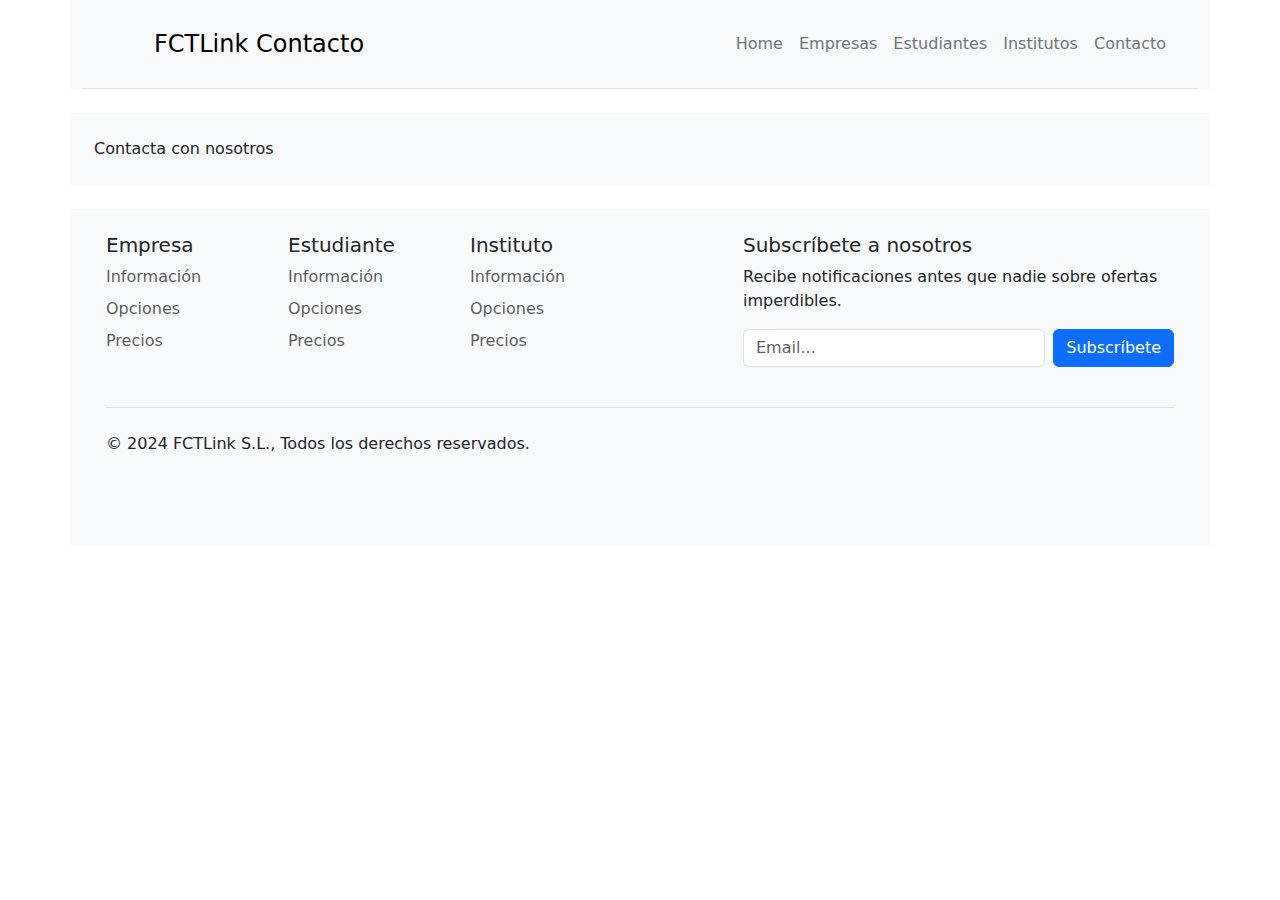
==== pages/contacto.html @ a67cea95 "Enlaces añadidos" ====
<!DOCTYPE html>
<html lang="en">
<head>
    <meta charset="UTF-8">
    <meta name="viewport" content="width=device-width, initial-scale=1.0">
    <title>FCTLink Contacto</title>

    <!-- Bootstrap CSS -->
    <link href="https://cdn.jsdelivr.net/npm/bootstrap@5.3.3/dist/css/bootstrap.min.css" rel="stylesheet" integrity="sha384-QWTKZyjpPEjISv5WaRU9OFeRpok6YctnYmDr5pNlyT2bRjXh0JMhjY6hW+ALEwIH" crossorigin="anonymous">
    <script defer src="https://cdn.jsdelivr.net/npm/bootstrap@5.3.3/dist/js/bootstrap.bundle.min.js" integrity="sha384-YvpcrYf0tY3lHB60NNkmXc5s9fDVZLESaAA55NDzOxhy9GkcIdslK1eN7N6jIeHz" crossorigin="anonymous"></script>
    <!-- Bootstrap Scripts -->
    <script src="https://cdn.jsdelivr.net/npm/@popperjs/core@2.11.8/dist/umd/popper.min.js" integrity="sha384-I7E8VVD/ismYTF4hNIPjVp/Zjvgyol6VFvRkX/vR+Vc4jQkC+hVqc2pM8ODewa9r" crossorigin="anonymous"></script>
    <script src="https://cdn.jsdelivr.net/npm/bootstrap@5.3.3/dist/js/bootstrap.min.js" integrity="sha384-0pUGZvbkm6XF6gxjEnlmuGrJXVbNuzT9qBBavbLwCsOGabYfZo0T0to5eqruptLy" crossorigin="anonymous"></script>

</head>

<body>

    <div class="container bg-light">
        <header class="d-flex flex-wrap justify-content-center p-4 mb-4 border-bottom sticky-top bg-light">
            <a href="/" class="d-flex align-items-center mb-3 mb-md-0 me-md-auto link-body-emphasis text-decoration-none">
                <svg class="bi me-2" width="40" height="32"><use xlink:href="#bootstrap"></use></svg>
                <span class="fs-4">FCTLink Contacto</span>
            </a>
        
            <ul class="nav nav-pills">
                <li><a href="../index.html" class="nav-link px-2 text-secondary">Home</a></li>
                <li><a href="./empresa.html" class="nav-link px-2 text-secondary">Empresas</a></li>
                <li><a href="./estudiante.html" class="nav-link px-2 text-secondary">Estudiantes</a></li>
                <li><a href="./instituto.html" class="nav-link px-2 text-secondary">Institutos</a></li>
                <li><a href="#" class="nav-link px-2 text-secondary">Contacto</a></li>
            </ul>
        </header>
    </div>

    <!-- Sección principal empresas -->
    <div class="container bg-light p-4">      

        Contacta con nosotros

	</div>

    <!-- Ejemplo footer desde https://getbootstrap.com/docs/5.3/examples/footers/ -->
    <!-- Hay que cambiar solo los enlaces -->
    <div class="container bg-light">
        <footer class="p-4 mt-4">

            <div class="row">

                <div class="col-6 col-md-2 mb-3">
                    <h5>Empresa</h5>
                    <ul class="nav flex-column">
                    <li class="nav-item mb-2"><a href="./empresa.html#informacion" class="nav-link p-0 text-body-secondary">Información</a></li>
                    <li class="nav-item mb-2"><a href="./empresa.html#opciones" class="nav-link p-0 text-body-secondary">Opciones</a></li>
                    <li class="nav-item mb-2"><a href="./empresa.html#precios" class="nav-link p-0 text-body-secondary">Precios</a></li>
                    </ul>
                </div>
            
                <div class="col-6 col-md-2 mb-3">
                    <h5>Estudiante</h5>
                    <ul class="nav flex-column">
                        <li class="nav-item mb-2"><a href="./estudiante.html#informacion" class="nav-link p-0 text-body-secondary">Información</a></li>
                        <li class="nav-item mb-2"><a href="./estudiante.html#opciones" class="nav-link p-0 text-body-secondary">Opciones</a></li>
                        <li class="nav-item mb-2"><a href="./estudiante.html#precios" class="nav-link p-0 text-body-secondary">Precios</a></li>
                    </ul>
                </div>
            
                <div class="col-6 col-md-2 mb-3">
                    <h5>Instituto</h5>
                    <ul class="nav flex-column">
                        <li class="nav-item mb-2"><a href="./instituto.html#informacion" class="nav-link p-0 text-body-secondary">Información</a></li>
                        <li class="nav-item mb-2"><a href="./instituto.html#opciones" class="nav-link p-0 text-body-secondary">Opciones</a></li>
                        <li class="nav-item mb-2"><a href="./instituto.html##precios" class="nav-link p-0 text-body-secondary">Precios</a></li>
                    </ul>
                </div>
            
                <div class="col-md-5 offset-md-1 mb-3">
                    <form>
                    <h5>Subscríbete a nosotros</h5>
                    <p>Recibe notificaciones antes que nadie sobre ofertas imperdibles.</p>
                    <div class="d-flex flex-column flex-sm-row w-100 gap-2">
                        <label for="newsletter1" class="visually-hidden">Email...</label>
                        <input id="newsletter1" type="text" class="form-control" placeholder="Email...">
                        <button class="btn btn-primary" type="button">Subscríbete</button>
                    </div>
                    </form>
                </div>
                
            </div>
        
            <div class="d-flex flex-column flex-sm-row justify-content-between py-4 my-4 border-top">
            <p>© 2024 FCTLink S.L., Todos los derechos reservados.</p>
            <ul class="list-unstyled d-flex">
                <li class="ms-3"><a class="link-body-emphasis" href="#"><svg class="bi" width="24" height="24"><use xlink:href="#twitter"></use></svg></a></li>
                <li class="ms-3"><a class="link-body-emphasis" href="#"><svg class="bi" width="24" height="24"><use xlink:href="#instagram"></use></svg></a></li>
                <li class="ms-3"><a class="link-body-emphasis" href="#"><svg class="bi" width="24" height="24"><use xlink:href="#facebook"></use></svg></a></li>
            </ul>
            </div>
        </footer>

    </div>

</body>
</html>
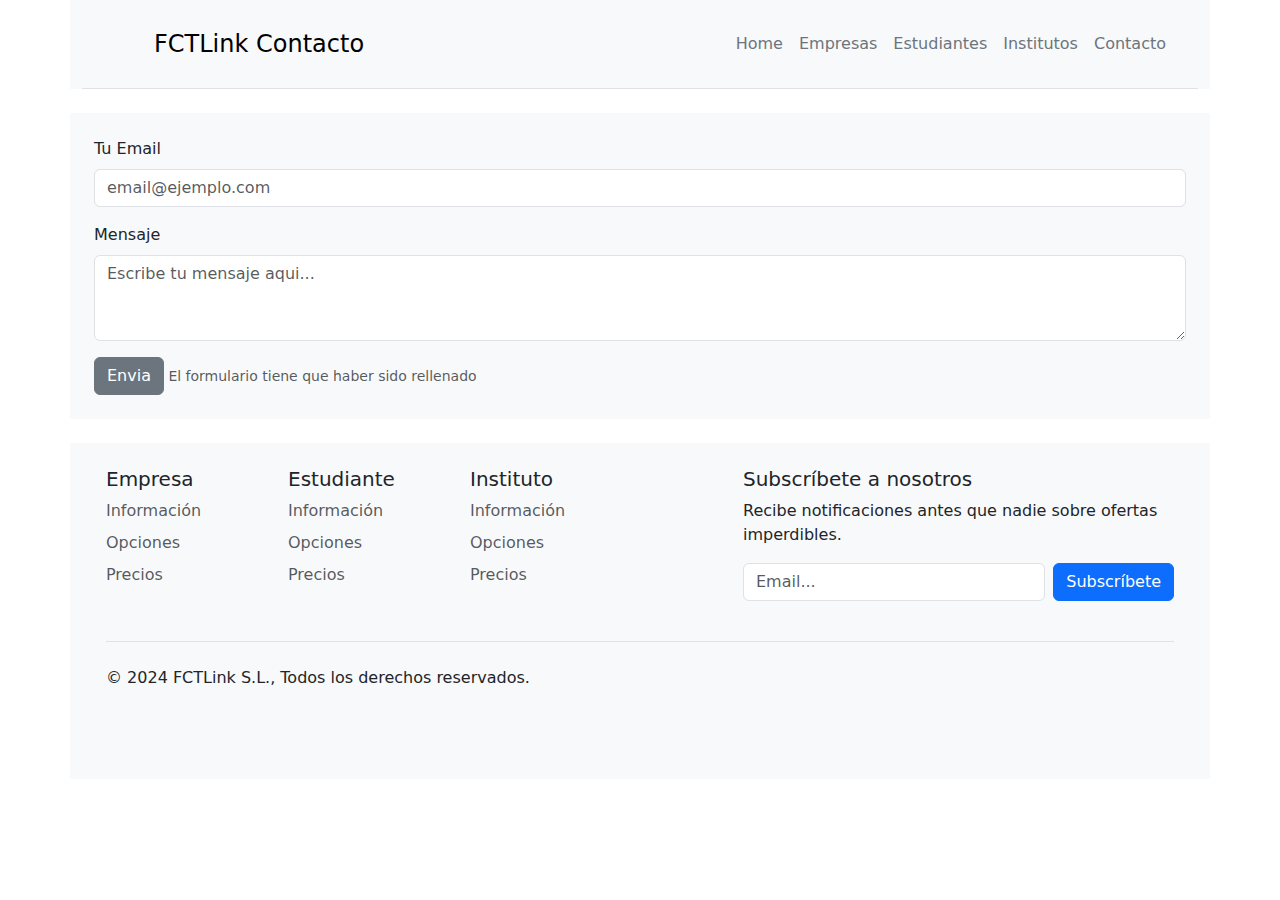
==== commit f81fae20: "Funcionalidades añadidas" ====
--- a/pages/contacto.html
+++ b/pages/contacto.html
@@ -36,7 +36,17 @@
     <!-- Sección principal empresas -->
     <div class="container bg-light p-4">      
 
-        Contacta con nosotros
+        <form>
+            <div class="mb-3">
+                <label for="exampleFormControlInput1" class="form-label">Tu Email</label>
+                <input type="email" class="form-control" id="exampleFormControlInput1" placeholder="email@ejemplo.com" pattern="^[\w-\.]+@([\w-]+\.)+[\w-]{2,4}$">
+            </div>
+            <div class="mb-3">
+                <label for="exampleFormControlTextarea1" class="form-label">Mensaje</label>
+                <textarea class="form-control" id="exampleFormControlTextarea1" rows="3" placeholder="Escribe tu mensaje aqui..."></textarea>
+            </div>
+            <button type="submit" class="btn btn-secondary">Envia</button><small class="text-muted"> El formulario tiene que haber sido rellenado</small>
+        </form>
 
 	</div>
 
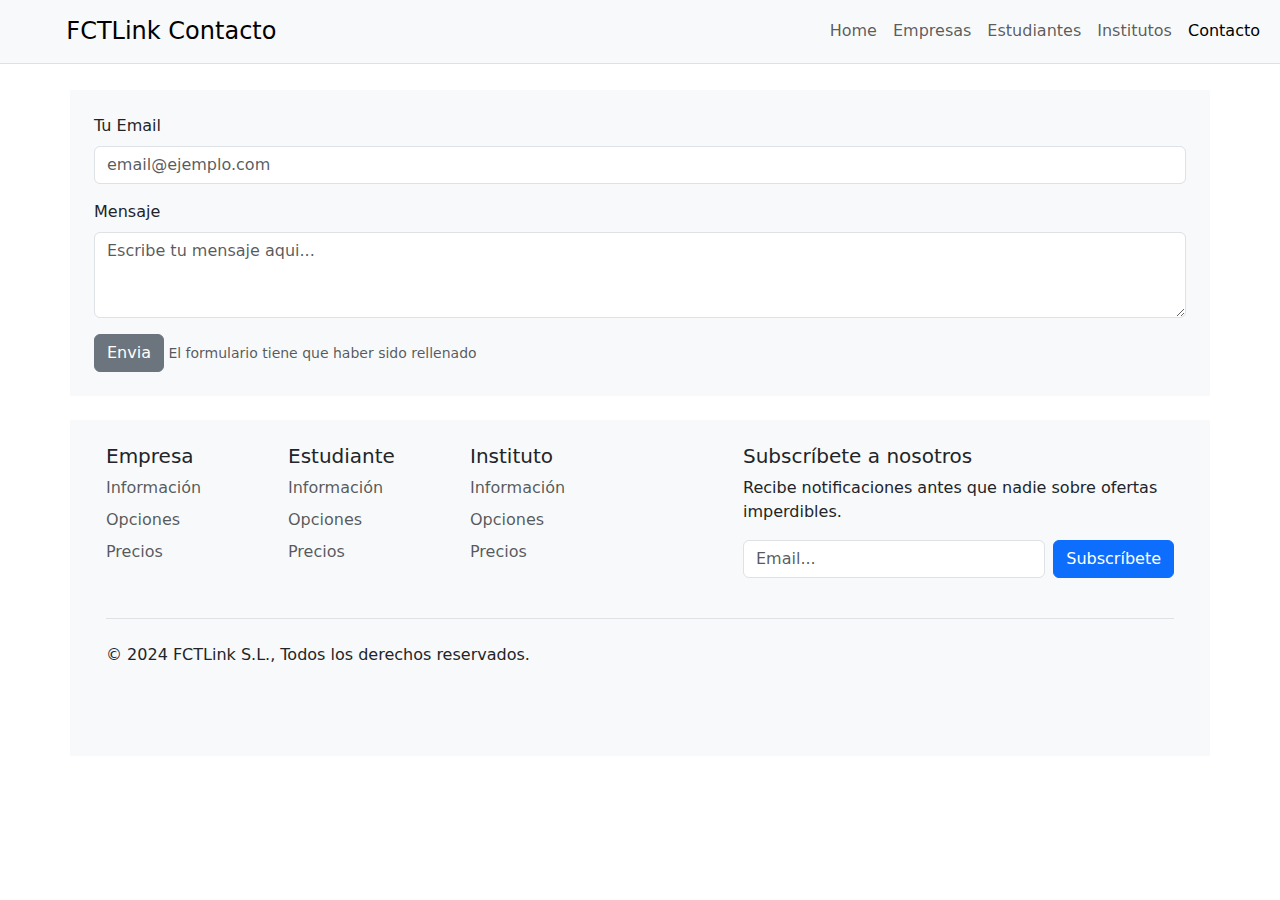
==== commit a48dee48: "imagenes y enlaces añadidos" ====
--- a/pages/contacto.html
+++ b/pages/contacto.html
@@ -12,26 +12,33 @@
     <script src="https://cdn.jsdelivr.net/npm/@popperjs/core@2.11.8/dist/umd/popper.min.js" integrity="sha384-I7E8VVD/ismYTF4hNIPjVp/Zjvgyol6VFvRkX/vR+Vc4jQkC+hVqc2pM8ODewa9r" crossorigin="anonymous"></script>
     <script src="https://cdn.jsdelivr.net/npm/bootstrap@5.3.3/dist/js/bootstrap.min.js" integrity="sha384-0pUGZvbkm6XF6gxjEnlmuGrJXVbNuzT9qBBavbLwCsOGabYfZo0T0to5eqruptLy" crossorigin="anonymous"></script>
 
+    <!-- Nuesto CSS -->
+    <link rel="stylesheet" href="../style.css">
+
 </head>
 
 <body>
 
-    <div class="container bg-light">
-        <header class="d-flex flex-wrap justify-content-center p-4 mb-4 border-bottom sticky-top bg-light">
-            <a href="/" class="d-flex align-items-center mb-3 mb-md-0 me-md-auto link-body-emphasis text-decoration-none">
+    <nav class="navbar navbar-expand-lg navbar-light bg-light fixed-top border-bottom">
+        <div class="container-fluid">
+            <a class="navbar-brand" href="/">
                 <svg class="bi me-2" width="40" height="32"><use xlink:href="#bootstrap"></use></svg>
                 <span class="fs-4">FCTLink Contacto</span>
             </a>
-        
-            <ul class="nav nav-pills">
-                <li><a href="../index.html" class="nav-link px-2 text-secondary">Home</a></li>
-                <li><a href="./empresa.html" class="nav-link px-2 text-secondary">Empresas</a></li>
-                <li><a href="./estudiante.html" class="nav-link px-2 text-secondary">Estudiantes</a></li>
-                <li><a href="./instituto.html" class="nav-link px-2 text-secondary">Institutos</a></li>
-                <li><a href="#" class="nav-link px-2 text-secondary">Contacto</a></li>
-            </ul>
-        </header>
-    </div>
+            <button class="navbar-toggler" type="button" data-bs-toggle="collapse" data-bs-target="#navbarNav" aria-controls="navbarNav" aria-expanded="false" aria-label="Toggle navigation">
+                <span class="navbar-toggler-icon"></span>
+            </button>
+            <div class="collapse navbar-collapse" id="navbarNav">
+                <ul class="navbar-nav ms-auto">
+                <li class="nav-item"><a class="nav-link" href="../index.html">Home</a></li>
+                <li class="nav-item"><a class="nav-link" href="./empresa.html">Empresas</a></li>
+                <li class="nav-item"><a class="nav-link" href="./estudiante.html">Estudiantes</a></li>
+                <li class="nav-item"><a class="nav-link" href="./instituto.html">Institutos</a></li>
+                <li class="nav-item"><a class="nav-link active" aria-current="page" href="#">Contacto</a></li>
+                </ul>
+            </div>
+        </div>
+    </nav>
 
     <!-- Sección principal empresas -->
     <div class="container bg-light p-4">      
--- a/style.css
+++ b/style.css
@@ -0,0 +1,7 @@
+body {
+    margin-top: 90px;
+}
+
+.container-custom {
+    margin-bottom: 100px;
+}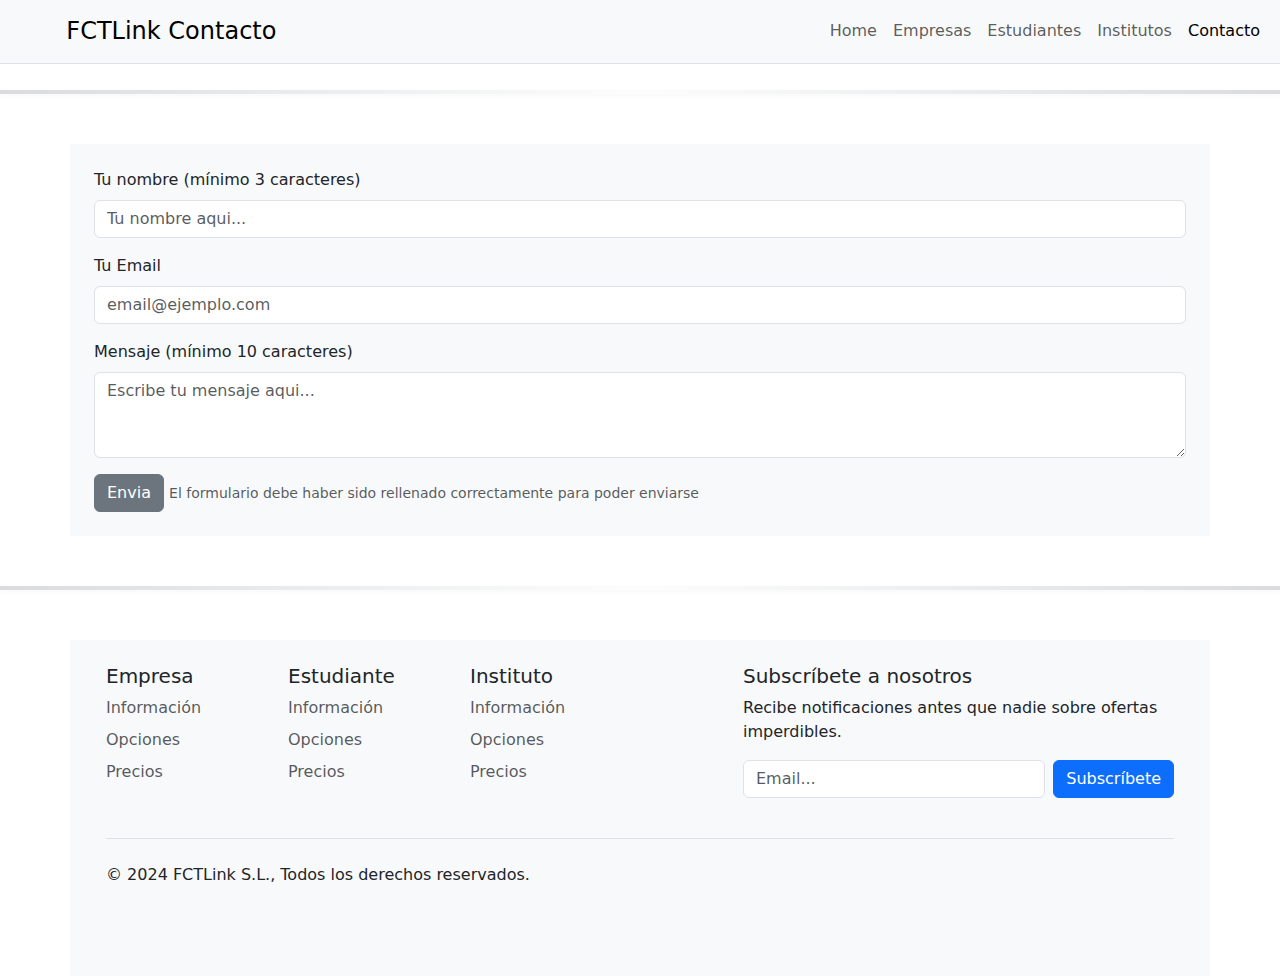
==== commit e6ece16b: "form check y logo añadido" ====
--- a/pages/contacto.html
+++ b/pages/contacto.html
@@ -12,13 +12,17 @@
     <script src="https://cdn.jsdelivr.net/npm/@popperjs/core@2.11.8/dist/umd/popper.min.js" integrity="sha384-I7E8VVD/ismYTF4hNIPjVp/Zjvgyol6VFvRkX/vR+Vc4jQkC+hVqc2pM8ODewa9r" crossorigin="anonymous"></script>
     <script src="https://cdn.jsdelivr.net/npm/bootstrap@5.3.3/dist/js/bootstrap.min.js" integrity="sha384-0pUGZvbkm6XF6gxjEnlmuGrJXVbNuzT9qBBavbLwCsOGabYfZo0T0to5eqruptLy" crossorigin="anonymous"></script>
 
-    <!-- Nuesto CSS -->
+    <!-- Nuestro CSS -->
     <link rel="stylesheet" href="../style.css">
+
+    <!-- Nuestro JavaScript -->
+     <script defer src="../scripts.js"></script>
 
 </head>
 
 <body>
 
+    <!-- Header -->
     <nav class="navbar navbar-expand-lg navbar-light bg-light fixed-top border-bottom">
         <div class="container-fluid">
             <a class="navbar-brand" href="/">
@@ -40,25 +44,51 @@
         </div>
     </nav>
 
-    <!-- Sección principal empresas -->
+
+    <hr class="separator">
+
+
+    <!-- Sección principal contacto -->
     <div class="container bg-light p-4">      
 
-        <form>
+        <form id="contact-form">
             <div class="mb-3">
-                <label for="exampleFormControlInput1" class="form-label">Tu Email</label>
-                <input type="email" class="form-control" id="exampleFormControlInput1" placeholder="email@ejemplo.com" pattern="^[\w-\.]+@([\w-]+\.)+[\w-]{2,4}$">
+                <label class="form-label">Tu nombre (mínimo 3 caracteres)</label>
+                <input required type="text" class="form-control" id="contact-name" placeholder="Tu nombre aqui..." minlength="3" maxlength="50">
             </div>
             <div class="mb-3">
-                <label for="exampleFormControlTextarea1" class="form-label">Mensaje</label>
-                <textarea class="form-control" id="exampleFormControlTextarea1" rows="3" placeholder="Escribe tu mensaje aqui..."></textarea>
+                <label class="form-label">Tu Email</label>
+                <input required type="email" class="form-control" id="contact-email" placeholder="email@ejemplo.com">
             </div>
-            <button type="submit" class="btn btn-secondary">Envia</button><small class="text-muted"> El formulario tiene que haber sido rellenado</small>
+            <div class="mb-3">
+                <label class="form-label">Mensaje (mínimo 10 caracteres)</label>
+                <textarea required class="form-control" id="contact-message" rows="3" placeholder="Escribe tu mensaje aqui..." minlength="10" maxlength="500"></textarea>
+            </div>
+            <button type="submit" class="btn btn-secondary" id="contact-submit">Envia</button>
+            <small class="text-muted" id="submit-validation-message"> El formulario debe haber sido rellenado correctamente para poder enviarse</small>
         </form>
 
 	</div>
 
-    <!-- Ejemplo footer desde https://getbootstrap.com/docs/5.3/examples/footers/ -->
-    <!-- Hay que cambiar solo los enlaces -->
+    <!-- Toast, oculto por defecto, se muestra cuando el usuario envia el formulario (https://getbootstrap.com/docs/5.3/components/toasts/) -->
+    <div class="toast-container position-fixed bottom-0 end-0 p-3">
+        <div id="toast" class="toast" role="alert" aria-live="assertive" aria-atomic="true">
+            <div class="toast-header">
+                <img src="../static/logo.png" height="30" width="30" class="rounded me-2" alt="FCTLink logo">
+                <strong class="me-auto">FCTLink</strong>
+                <small>Justo ahora</small>
+                <button type="button" class="btn-close" data-bs-dismiss="toast" aria-label="Close"></button>
+            </div>
+            <div class="toast-body">
+                El formulario ha sido enviado correctamente. Gracias por contactar con nosotros.
+            </div>
+        </div>
+    </div>
+
+    <hr class="separator">
+
+
+    <!-- Footer desde https://getbootstrap.com/docs/5.3/examples/footers/ -->
     <div class="container bg-light">
         <footer class="p-4 mt-4">
 
--- a/style.css
+++ b/style.css
@@ -2,6 +2,15 @@
     margin-top: 90px;
 }
 
-.container-custom {
-    margin-bottom: 100px;
+/* Custom styles for the separator */
+.separator {
+    border: 0;
+    height: 4px;
+    background: linear-gradient(to left, #6c757d, #f8f9fa, #6c757d);
+    box-shadow: 0 2px 5px rgba(0, 0, 0, 0.1);
+    margin: 30px 0;
+    position: relative;
+    /* Separación de arriba y abajo */
+    margin-top: 50px;
+    margin-bottom: 50px;
 }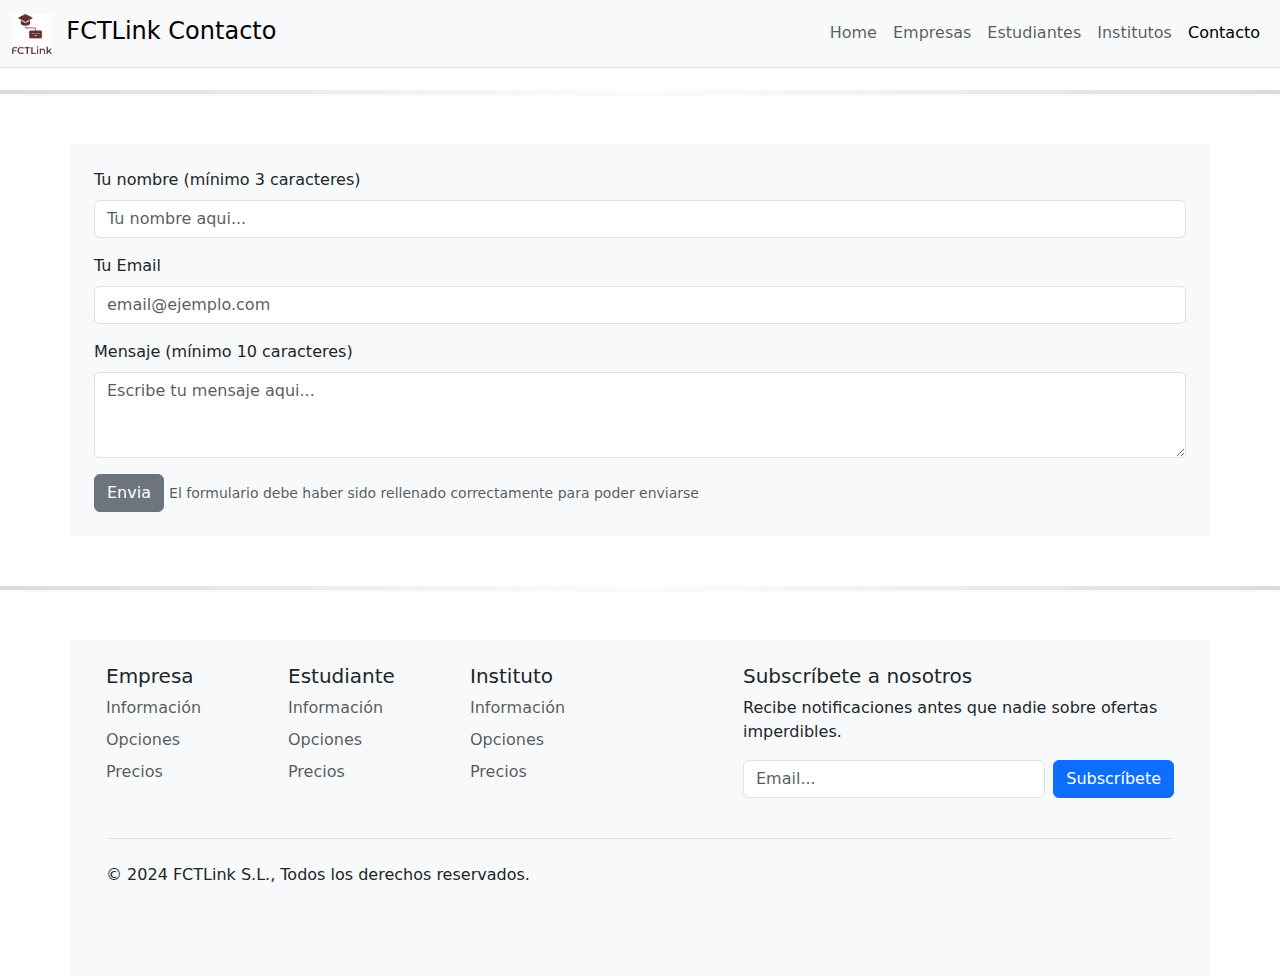
==== commit 5585f44f: "a" ====
--- a/pages/contacto.html
+++ b/pages/contacto.html
@@ -26,7 +26,7 @@
     <nav class="navbar navbar-expand-lg navbar-light bg-light fixed-top border-bottom">
         <div class="container-fluid">
             <a class="navbar-brand" href="/">
-                <svg class="bi me-2" width="40" height="32"><use xlink:href="#bootstrap"></use></svg>
+                <img src="../static/logo.png" width="40" height="40" class="me-2 bi" alt="FCTLink Logo">
                 <span class="fs-4">FCTLink Contacto</span>
             </a>
             <button class="navbar-toggler" type="button" data-bs-toggle="collapse" data-bs-target="#navbarNav" aria-controls="navbarNav" aria-expanded="false" aria-label="Toggle navigation">
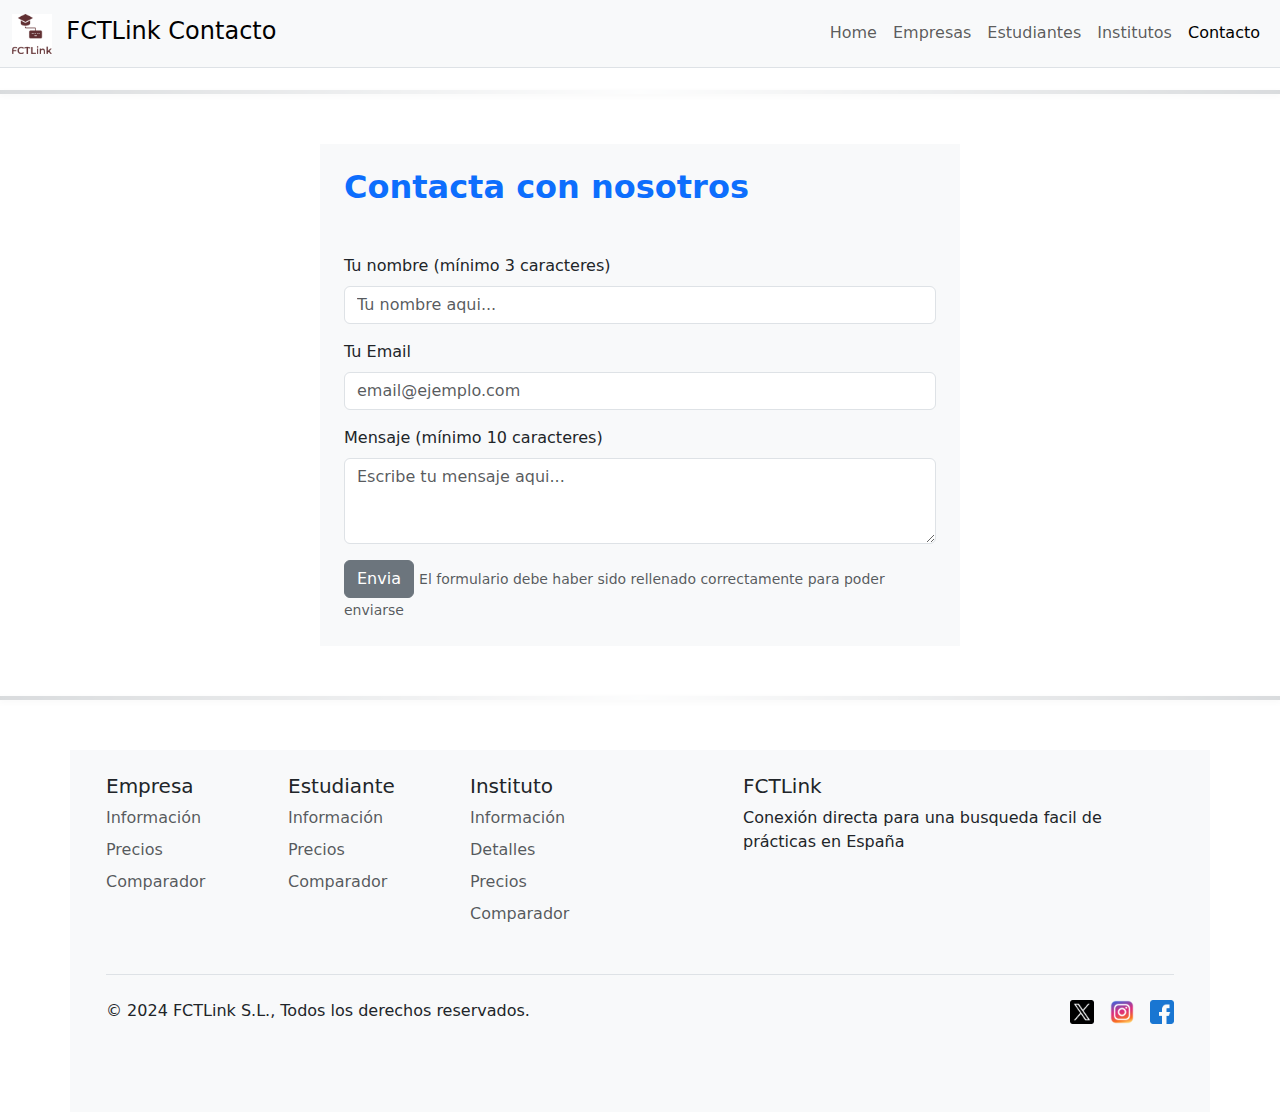
==== commit d69924d1: "Casi acabada" ====
--- a/pages/contacto.html
+++ b/pages/contacto.html
@@ -16,7 +16,7 @@
     <link rel="stylesheet" href="../style.css">
 
     <!-- Nuestro JavaScript -->
-     <script defer src="../scripts.js"></script>
+    <script defer src="../scripts.js"></script>
 
 </head>
 
@@ -49,7 +49,8 @@
 
 
     <!-- Sección principal contacto -->
-    <div class="container bg-light p-4">      
+    <div class="container bg-light p-4 w-50 mx-auto">   
+        <h2 class="fw-bold mb-3 text-primary mb-5">Contacta con nosotros</h2>   
 
         <form id="contact-form">
             <div class="mb-3">
@@ -97,9 +98,9 @@
                 <div class="col-6 col-md-2 mb-3">
                     <h5>Empresa</h5>
                     <ul class="nav flex-column">
-                    <li class="nav-item mb-2"><a href="./empresa.html#informacion" class="nav-link p-0 text-body-secondary">Información</a></li>
-                    <li class="nav-item mb-2"><a href="./empresa.html#opciones" class="nav-link p-0 text-body-secondary">Opciones</a></li>
-                    <li class="nav-item mb-2"><a href="./empresa.html#precios" class="nav-link p-0 text-body-secondary">Precios</a></li>
+                        <li class="nav-item mb-2"><a href="./empresa.html#informacion" class="nav-link p-0 text-body-secondary">Información</a></li>
+                        <li class="nav-item mb-2"><a href="./empresa.html#precios" class="nav-link p-0 text-body-secondary">Precios</a></li>
+                        <li class="nav-item mb-2"><a href="./empresa.html#comparador" class="nav-link p-0 text-body-secondary">Comparador</a></li>
                     </ul>
                 </div>
             
@@ -107,8 +108,8 @@
                     <h5>Estudiante</h5>
                     <ul class="nav flex-column">
                         <li class="nav-item mb-2"><a href="./estudiante.html#informacion" class="nav-link p-0 text-body-secondary">Información</a></li>
-                        <li class="nav-item mb-2"><a href="./estudiante.html#opciones" class="nav-link p-0 text-body-secondary">Opciones</a></li>
                         <li class="nav-item mb-2"><a href="./estudiante.html#precios" class="nav-link p-0 text-body-secondary">Precios</a></li>
+                        <li class="nav-item mb-2"><a href="./estudiante.html#comparador" class="nav-link p-0 text-body-secondary">Comparador</a></li>
                     </ul>
                 </div>
             
@@ -116,21 +117,15 @@
                     <h5>Instituto</h5>
                     <ul class="nav flex-column">
                         <li class="nav-item mb-2"><a href="./instituto.html#informacion" class="nav-link p-0 text-body-secondary">Información</a></li>
-                        <li class="nav-item mb-2"><a href="./instituto.html#opciones" class="nav-link p-0 text-body-secondary">Opciones</a></li>
-                        <li class="nav-item mb-2"><a href="./instituto.html##precios" class="nav-link p-0 text-body-secondary">Precios</a></li>
+                        <li class="nav-item mb-2"><a href="./instituto.html#detalles" class="nav-link p-0 text-body-secondary">Detalles</a></li>
+                        <li class="nav-item mb-2"><a href="./instituto.html#precios" class="nav-link p-0 text-body-secondary">Precios</a></li>
+                        <li class="nav-item mb-2"><a href="./instituto.html#comparador" class="nav-link p-0 text-body-secondary">Comparador</a></li>
                     </ul>
                 </div>
             
                 <div class="col-md-5 offset-md-1 mb-3">
-                    <form>
-                    <h5>Subscríbete a nosotros</h5>
-                    <p>Recibe notificaciones antes que nadie sobre ofertas imperdibles.</p>
-                    <div class="d-flex flex-column flex-sm-row w-100 gap-2">
-                        <label for="newsletter1" class="visually-hidden">Email...</label>
-                        <input id="newsletter1" type="text" class="form-control" placeholder="Email...">
-                        <button class="btn btn-primary" type="button">Subscríbete</button>
-                    </div>
-                    </form>
+                    <h5>FCTLink</h5>
+                    <p>Conexión directa para una busqueda facil de prácticas en España</p>
                 </div>
                 
             </div>
@@ -138,9 +133,9 @@
             <div class="d-flex flex-column flex-sm-row justify-content-between py-4 my-4 border-top">
             <p>© 2024 FCTLink S.L., Todos los derechos reservados.</p>
             <ul class="list-unstyled d-flex">
-                <li class="ms-3"><a class="link-body-emphasis" href="#"><svg class="bi" width="24" height="24"><use xlink:href="#twitter"></use></svg></a></li>
-                <li class="ms-3"><a class="link-body-emphasis" href="#"><svg class="bi" width="24" height="24"><use xlink:href="#instagram"></use></svg></a></li>
-                <li class="ms-3"><a class="link-body-emphasis" href="#"><svg class="bi" width="24" height="24"><use xlink:href="#facebook"></use></svg></a></li>
+                <li class="ms-3"><a class="link-body-emphasis" href="https://x.com/" target="_blank"><img src="../static/x.png" height="24" width="24" alt="x"></a></li>
+                <li class="ms-3"><a class="link-body-emphasis" href="https://instagram.com/" target="_blank"><img src="../static/instagram.png" height="24" width="24" alt="instagram"></a></li>
+                <li class="ms-3"><a class="link-body-emphasis" href="https://facebook.com/" target="_blank"><img src="../static/facebook.png" height="24" width="24" alt="facebook"></a></li>
             </ul>
             </div>
         </footer>
--- a/style.css
+++ b/style.css
@@ -13,4 +13,8 @@
     /* Separación de arriba y abajo */
     margin-top: 50px;
     margin-bottom: 50px;
+}
+
+.pricing-header {
+    max-width: 700px;
 }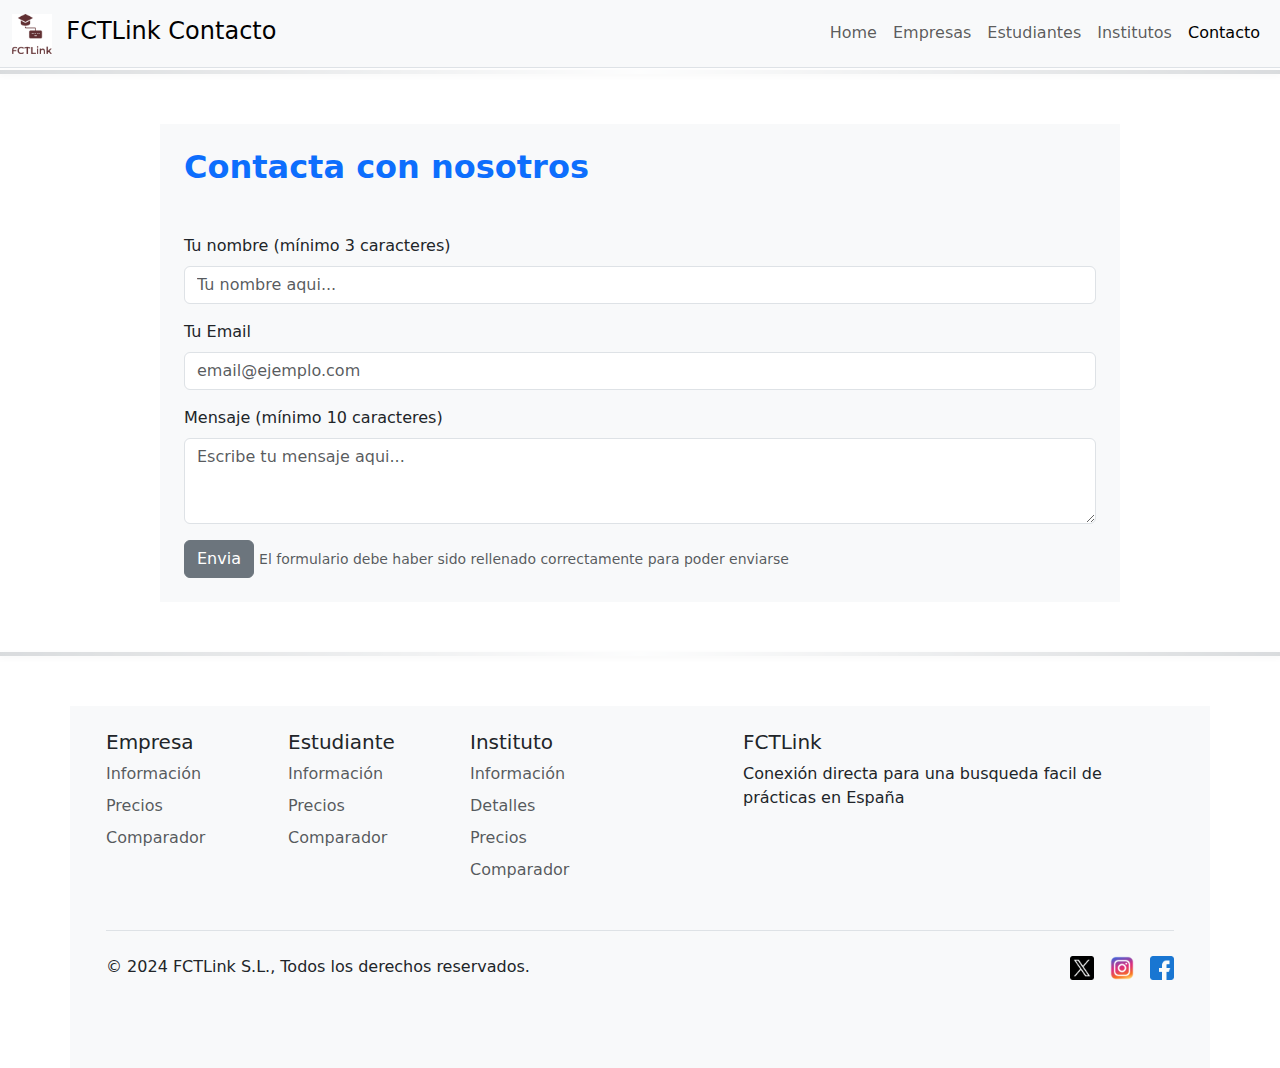
==== commit 43739bf2: "Carousel principal responsive" ====
--- a/pages/contacto.html
+++ b/pages/contacto.html
@@ -49,7 +49,7 @@
 
 
     <!-- Sección principal contacto -->
-    <div class="container bg-light p-4 w-50 mx-auto">   
+    <div class="container bg-light p-4 w-75 mx-auto">   
         <h2 class="fw-bold mb-3 text-primary mb-5">Contacta con nosotros</h2>   
 
         <form id="contact-form">
--- a/style.css
+++ b/style.css
@@ -1,5 +1,5 @@
 body {
-    margin-top: 90px;
+    margin-top: 70px;
 }
 
 /* Custom styles for the separator */
@@ -17,4 +17,8 @@
 
 .pricing-header {
     max-width: 700px;
+}
+
+.image-custom {
+    object-fit: cover;
 }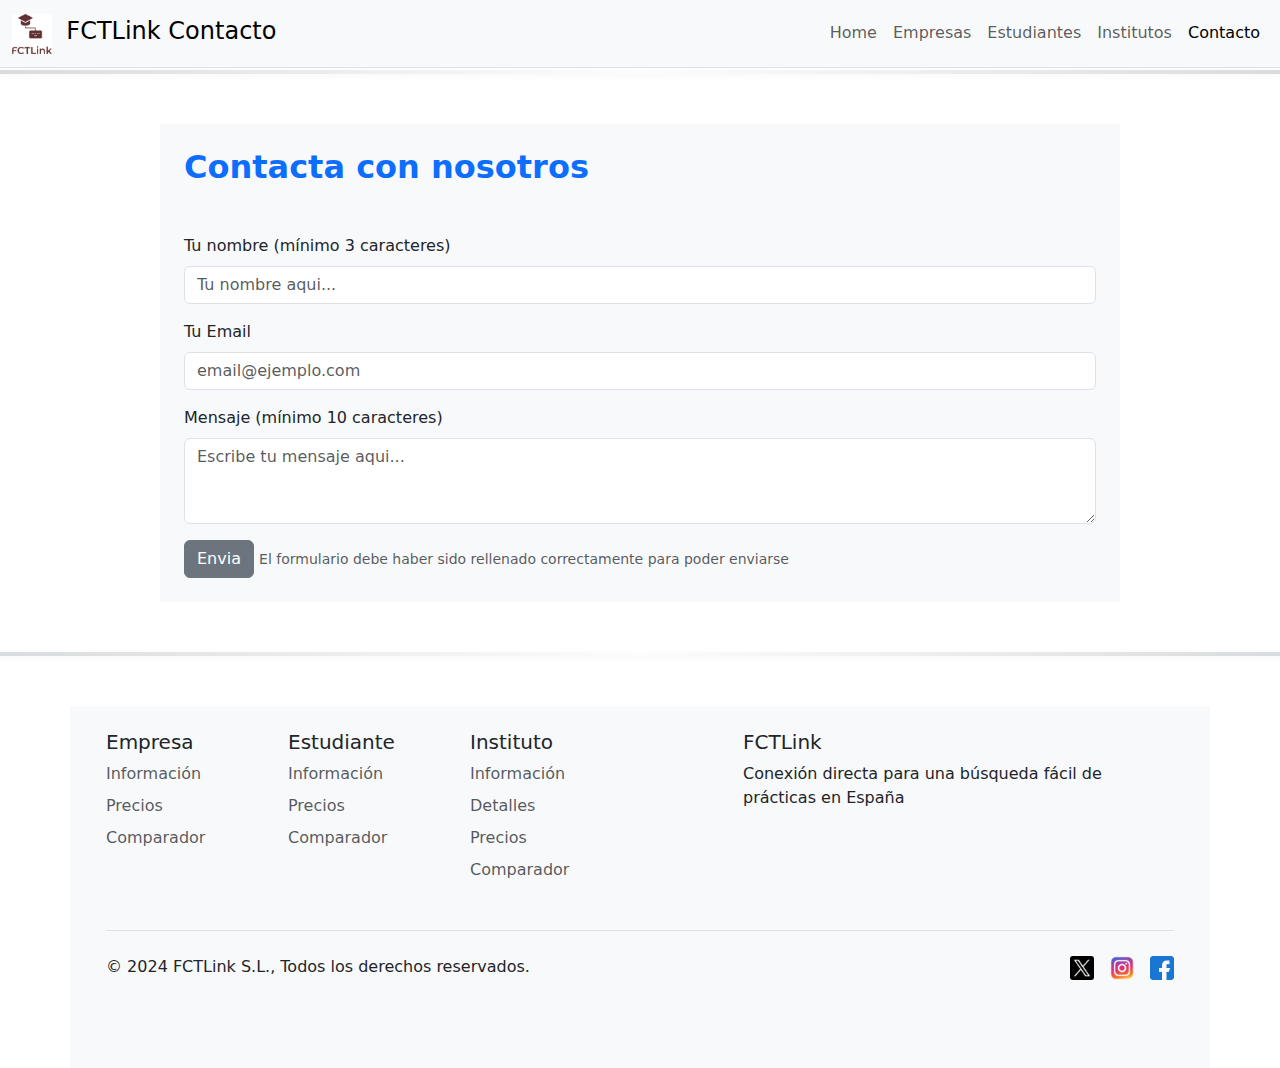
==== commit aa47e112: "correcciones" ====
--- a/pages/contacto.html
+++ b/pages/contacto.html
@@ -125,7 +125,7 @@
             
                 <div class="col-md-5 offset-md-1 mb-3">
                     <h5>FCTLink</h5>
-                    <p>Conexión directa para una busqueda facil de prácticas en España</p>
+                    <p>Conexión directa para una búsqueda fácil de prácticas en España</p>
                 </div>
                 
             </div>
